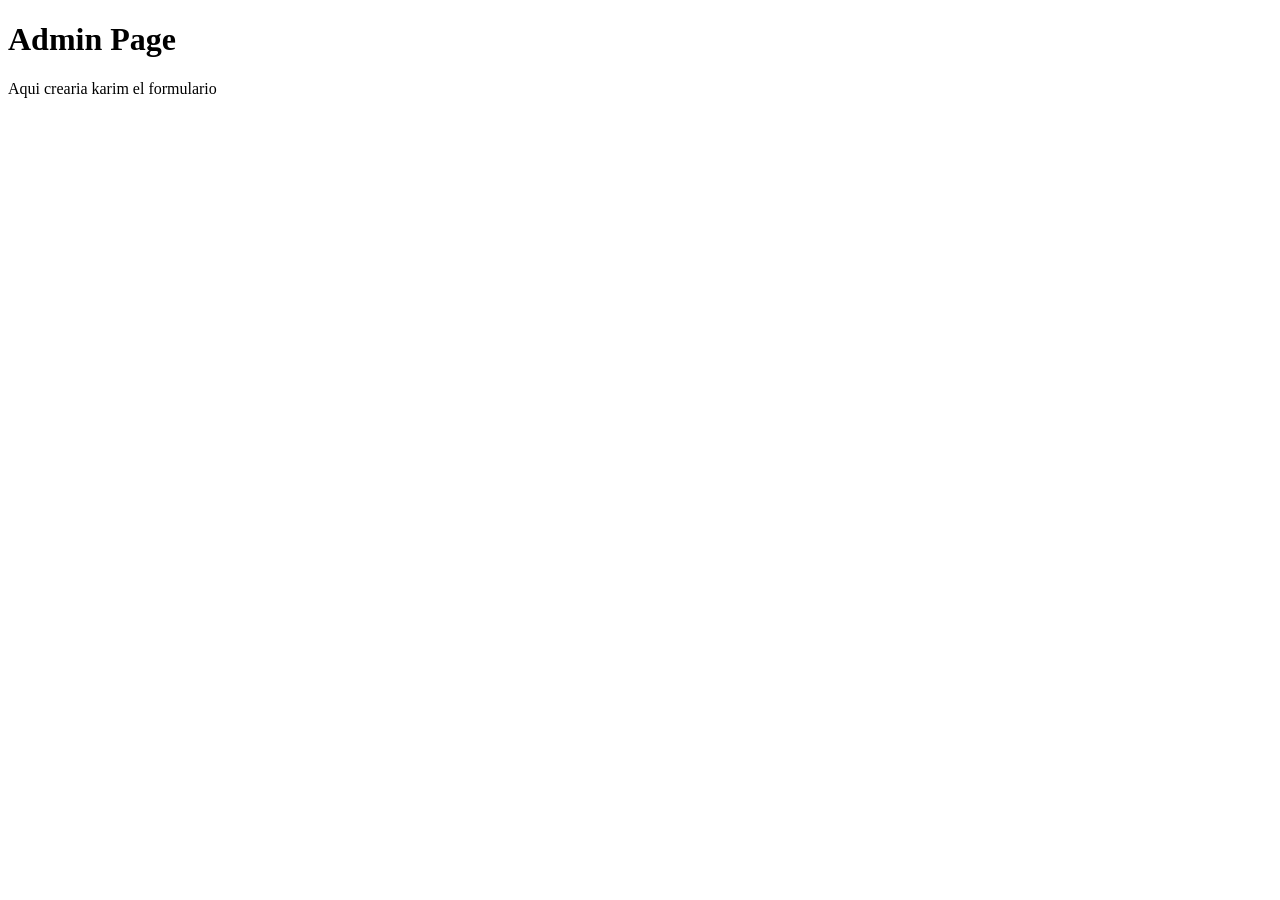
==== admin.html @ 4ebcd582 "creacion admin.html" ====
<!DOCTYPE html>
<html lang="en">
<head>
    <meta charset="UTF-8">
    <meta name="viewport" content="width=device-width, initial-scale=1.0">
    <title>admin</title>
</head>
<body>
    <h1>Admin Page</h1>
    <p>Aqui crearia karim el formulario</p>
</body>
</html>
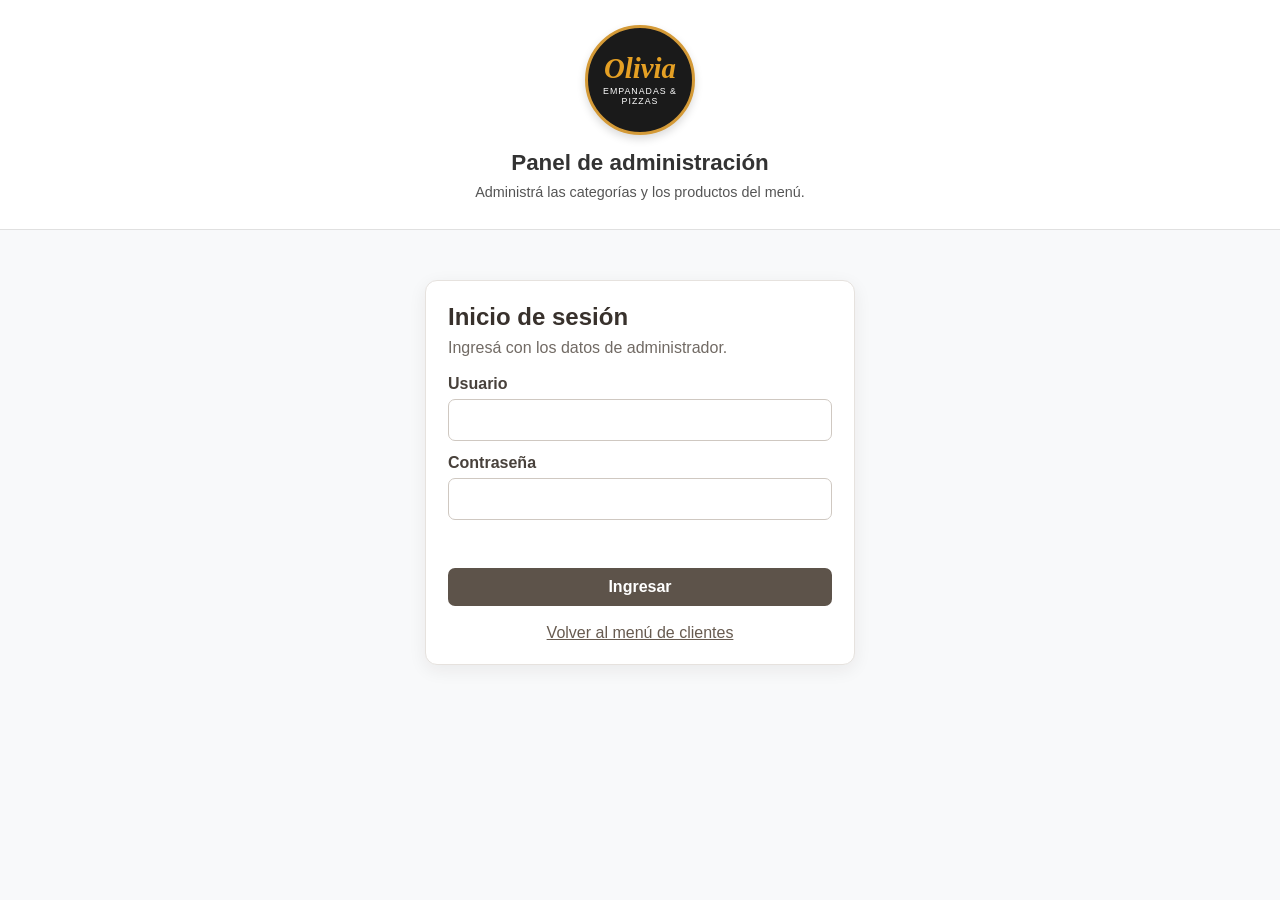
==== commit 54402ebd: "Archivo panel ADMIN + MenuData para admin" ====
--- a/admin.html
+++ b/admin.html
@@ -1,12 +1,114 @@
 <!DOCTYPE html>
-<html lang="en">
+<html lang="es">
 <head>
     <meta charset="UTF-8">
     <meta name="viewport" content="width=device-width, initial-scale=1.0">
-    <title>admin</title>
+    <title>Administración | Olivia</title>
+    <link rel="stylesheet" href="./css/index.css">
+    <link rel="stylesheet" href="./css/admin.css">
 </head>
 <body>
-    <h1>Admin Page</h1>
-    <p>Aqui crearia karim el formulario</p>
+    <!-- Encabezado compartido visualmente con la página del menú. -->
+    <header class="header">
+        <div class="logo-circle">
+            <h1>Olivia</h1>
+            <span>EMPANADAS & PIZZAS</span>
+        </div>
+        <h2 class="sucursal-titulo">Panel de administración</h2>
+        <p class="info-item">Administrá las categorías y los productos del menú.</p>
+    </header>
+
+    <main class="admin-container">
+        <!-- Esta tarjeta se muestra primero. JavaScript valida los datos ingresados. -->
+        <section id="login-panel" class="admin-card login-card">
+            <h2>Inicio de sesión</h2>
+            <p>Ingresá con los datos de administrador.</p>
+            <form id="login-form">
+                <label for="username">Usuario</label>
+                <input id="username" name="username" type="text" autocomplete="username" required>
+
+                <label for="password">Contraseña</label>
+                <input id="password" name="password" type="password" autocomplete="current-password" required>
+
+                <p id="login-message" class="message" aria-live="polite"></p>
+                <button class="admin-button primary-button" type="submit">Ingresar</button>
+            </form>
+            <a class="text-link" href="./index.html">Volver al menú de clientes</a>
+        </section>
+
+        <!-- El panel queda oculto hasta iniciar sesión correctamente. -->
+        <section id="admin-panel" hidden>
+            <div class="panel-heading">
+                <div>
+                    <h2>Editar menú</h2>
+                    <p>Los cambios se guardan en este navegador y se ven en la página del menú.</p>
+                </div>
+                <button id="logout-button" class="admin-button secondary-button" type="button">Cerrar sesión</button>
+            </div>
+
+            <div class="admin-grid">
+                <section class="admin-card">
+                    <h3 id="product-form-title">Agregar producto</h3>
+                    <!-- El mismo formulario sirve para crear y editar un producto. -->
+                    <form id="product-form">
+                        <input id="product-id" type="hidden">
+
+                        <label for="product-category">Categoría</label>
+                        <select id="product-category" required></select>
+
+                        <label for="product-name">Nombre</label>
+                        <input id="product-name" type="text" maxlength="80" required>
+
+                        <label for="product-description">Descripción</label>
+                        <textarea id="product-description" rows="3" maxlength="180"></textarea>
+
+                        <label for="product-price">Precio (pesos)</label>
+                        <input id="product-price" type="number" min="0" step="1" required>
+
+                        <label for="product-image">URL de imagen</label>
+                        <input id="product-image" type="url" placeholder="https://...">
+
+                        <div class="form-actions">
+                            <button class="admin-button primary-button" type="submit">Guardar producto</button>
+                            <button id="cancel-edit-button" class="admin-button secondary-button" type="button" hidden>Cancelar edición</button>
+                        </div>
+                    </form>
+                </section>
+
+                <section class="admin-card">
+                    <h3>Categorías</h3>
+                    <form id="category-form" class="category-form">
+                        <label for="category-name">Nueva categoría</label>
+                        <input id="category-name" type="text" maxlength="80" placeholder="Ej. Pizzas" required>
+                        <label for="category-subtitle">Subtítulo (opcional)</label>
+                        <input id="category-subtitle" type="text" maxlength="120">
+                        <button class="admin-button primary-button" type="submit">Agregar categoría</button>
+                    </form>
+                    <ul id="category-list" class="category-list"></ul>
+                </section>
+            </div>
+
+            <!-- Aquí se muestra el menú real, con el carrito y el flujo de pedido habilitados. -->
+            <section class="admin-card product-list-card">
+                <h3>Productos del menú</h3>
+                <div id="product-list" class="product-list"></div>
+            </section>
+
+            <section class="admin-card preview-card">
+                <h3>Menú actual</h3>
+                <div id="menu-container" class="container"></div>
+                <a class="admin-button secondary-button preview-link" href="./index.html" target="_blank" rel="noopener">Abrir página del cliente</a>
+            </section>
+
+            <!-- Estos elementos permiten usar el mismo carrito y envío del pedido que en index.html. -->
+            <div class="floating-cart">
+                <button id="open-cart-btn" class="cart-btn" type="button">🛒 Ver tu pedido $0</button>
+            </div>
+            <div id="cart-overlay" class="cart-overlay"></div>
+            <aside id="cart-slide" class="cart-slide"></aside>
+        </section>
+    </main>
+
+    <script type="module" src="./js/admin.js"></script>
 </body>
-</html>+</html>
--- a/css/index.css
+++ b/css/index.css
@@ -0,0 +1,221 @@
+@import "./slideCart.css";
+
+/* Reset general */
+* {
+  margin: 0;
+  padding: 0;
+  box-sizing: border-box;
+  font-family: Arial, Helvetica, sans-serif;
+}
+
+body {
+  background-color: #f8f9fa;
+  color: #333;
+  padding-bottom: 90px;
+}
+
+/* Header y logo */
+.header {
+  text-align: center;
+  padding: 25px 15px;
+  background-color: #ffffff;
+  border-bottom: 1px solid #e0e0e0;
+}
+
+.logo-circle {
+  width: 110px;
+  height: 110px;
+  border-radius: 50%;
+  background-color: #1a1a1a;
+  border: 3px solid #d49a37;
+  color: #ffffff;
+  margin: 0 auto 15px auto;
+  display: flex;
+  flex-direction: column;
+  justify-content: center;
+  align-items: center;
+  box-shadow: 0 4px 8px rgba(0,0,0,0.15);
+}
+
+.logo-circle h1 {
+  font-family: 'Georgia', serif;
+  font-size: 1.8rem;
+  color: #e5a024;
+  font-style: italic;
+  line-height: 1;
+}
+
+.logo-circle span {
+  font-size: 0.55rem;
+  letter-spacing: 1px;
+  margin-top: 4px;
+}
+
+.sucursal-titulo {
+  font-size: 1.4rem;
+  font-weight: bold;
+  margin-bottom: 8px;
+}
+
+.info-item {
+  font-size: 0.9rem;
+  color: #555;
+  margin: 4px 0;
+}
+
+.mp-info {
+  font-size: 0.9rem;
+  margin: 8px 0;
+  color: #444;
+}
+
+.horarios {
+  font-size: 0.8rem;
+  color: #777;
+  margin-top: 10px;
+  font-weight: bold;
+  text-transform: uppercase;
+}
+
+/* Contenedor del Menú */
+#menu-container {
+  max-width: 680px;
+  margin: 0 auto;
+  padding: 0 12px;
+}
+
+.banner-categoria {
+  background-color: #5d534a;
+  color: #ffffff;
+  text-align: center;
+  padding: 12px;
+  margin: 25px 0 15px 0;
+  border-radius: 4px;
+}
+
+.banner-categoria h2 {
+  font-size: 1.15rem;
+  text-transform: uppercase;
+  letter-spacing: 0.5px;
+}
+
+.banner-categoria p {
+  font-size: 0.85rem;
+  margin-top: 4px;
+  font-weight: 300;
+  opacity: 0.9;
+}
+
+/* Tarjeta de producto */
+.item-plato {
+  display: flex;
+  align-items: center;
+  justify-content: space-between;
+  padding: 14px 8px;
+  border-bottom: 1px dashed #d1d1d1;
+  background-color: #ffffff;
+}
+
+.plato-info-flex {
+  display: flex;
+  align-items: center;
+  gap: 12px;
+  flex: 1;
+  padding-right: 10px;
+}
+
+.plato-img {
+  width: 52px;
+  height: 52px;
+  border-radius: 50%;
+  object-fit: cover;
+  background-color: #eee;
+  border: 1px solid #ddd;
+}
+
+.plato-titulo {
+  color: #d49a37;
+  font-size: 0.95rem;
+  font-weight: bold;
+  text-transform: uppercase;
+}
+
+.plato-desc {
+  color: #666;
+  font-size: 0.8rem;
+  margin-top: 3px;
+  line-height: 1.2;
+}
+
+.precio {
+  font-weight: bold;
+  font-size: 1.05rem;
+  text-align: right;
+  color: #222;
+}
+
+/* Contador de unidades (+ / -) */
+.contador {
+  display: flex;
+  align-items: center;
+  border: 1px solid #bbb;
+  background: #fff;
+  margin-top: 6px;
+  border-radius: 4px;
+  overflow: hidden;
+  justify-content: space-between;
+}
+
+.contador button {
+  border: none;
+  background: #f0f0f0;
+  padding: 4px 12px;
+  cursor: pointer;
+  font-weight: bold;
+  font-size: 1rem;
+  color: #333;
+  transition: background 0.2s;
+}
+
+.contador button:hover {
+  background: #e0e0e0;
+}
+
+.contador span {
+  padding: 4px 10px;
+  font-size: 0.9rem;
+  font-weight: bold;
+  min-width: 24px;
+  text-align: center;
+}
+
+/* Botón flotante inferior */
+.floating-cart {
+  position: fixed;
+  bottom: 18px;
+  left: 0;
+  width: 100%;
+  display: flex;
+  justify-content: center;
+  pointer-events: none;
+  z-index: 99;
+}
+
+.cart-btn, #open-cart-btn {
+  pointer-events: auto;
+  background-color: #5d534a;
+  color: #ffffff;
+  border: none;
+  padding: 12px 28px;
+  border-radius: 25px;
+  font-size: 0.95rem;
+  font-weight: bold;
+  cursor: pointer;
+  box-shadow: 0 4px 12px rgba(0,0,0,0.3);
+  transition: transform 0.2s, background-color 0.2s;
+}
+
+.cart-btn:hover, #open-cart-btn:hover {
+  background-color: #4a423a;
+  transform: translateY(-2px);
+}
--- a/css/admin.css
+++ b/css/admin.css
@@ -0,0 +1,136 @@
+/* Estilos propios del acceso y del panel administrador. */
+.admin-container {
+  width: min(100% - 28px, 1100px);
+  margin: 28px auto 60px;
+}
+
+.admin-card {
+  background: #fff;
+  border: 1px solid #e6e2de;
+  border-radius: 12px;
+  box-shadow: 0 5px 18px rgba(40, 32, 25, .07);
+  padding: 22px;
+}
+
+.admin-card h2,
+.admin-card h3 {
+  color: #38312c;
+  margin-bottom: 8px;
+}
+
+.admin-card > p,
+.panel-heading p {
+  color: #716a64;
+  margin-bottom: 18px;
+}
+
+.login-card {
+  max-width: 430px;
+  margin: 50px auto;
+}
+
+.admin-container form label {
+  display: block;
+  color: #48413b;
+  font-weight: 600;
+  margin: 13px 0 6px;
+}
+
+.admin-container form input,
+.admin-container form textarea,
+.admin-container form select {
+  width: 100%;
+  border: 1px solid #cfc8c1;
+  border-radius: 7px;
+  padding: 11px 12px;
+  font: inherit;
+  background: #fff;
+}
+
+.admin-container form input:focus,
+.admin-container form textarea:focus,
+.admin-container form select:focus {
+  outline: 2px solid #d49a37;
+  border-color: transparent;
+}
+
+.admin-button {
+  display: inline-block;
+  border: 0;
+  border-radius: 7px;
+  padding: 10px 15px;
+  color: #fff;
+  font: inherit;
+  font-weight: 700;
+  text-align: center;
+  text-decoration: none;
+  cursor: pointer;
+}
+
+.primary-button { background: #5d534a; }
+.primary-button:hover { background: #433b35; }
+.secondary-button { background: #ece8e4; color: #433b35; }
+.secondary-button:hover { background: #ddd7d1; }
+.danger-button { background: #a43f36; color: #fff; }
+.danger-button:hover { background: #87332c; }
+
+.login-card .primary-button,
+.category-form .primary-button,
+.form-actions .primary-button {
+  margin-top: 18px;
+}
+
+.login-card .primary-button { width: 100%; }
+.text-link { display: block; margin-top: 18px; color: #675b50; text-align: center; }
+.message { min-height: 20px; color: #a43f36; font-size: .9rem; margin-top: 10px; }
+
+.panel-heading {
+  display: flex;
+  justify-content: space-between;
+  align-items: center;
+  gap: 16px;
+  margin-bottom: 18px;
+}
+
+.panel-heading h2 { margin-bottom: 5px; }
+.panel-heading p { margin: 0; }
+.admin-grid { display: grid; grid-template-columns: repeat(2, minmax(0, 1fr)); gap: 18px; }
+.form-actions { display: flex; gap: 10px; flex-wrap: wrap; }
+.category-form { border-bottom: 1px solid #ece8e4; padding-bottom: 18px; }
+
+.category-list { list-style: none; padding: 0; margin: 14px 0 0; }
+.category-list li {
+  display: flex;
+  justify-content: space-between;
+  align-items: center;
+  gap: 10px;
+  padding: 10px 0;
+  border-bottom: 1px solid #f0ece8;
+}
+.category-actions { display: flex; gap: 6px; }
+.small-button { border: 0; border-radius: 5px; padding: 6px 8px; cursor: pointer; background: #ece8e4; color: #433b35; }
+.small-button.danger-button { background: #a43f36; color: #fff; }
+
+.product-list-card,
+.preview-card { margin-top: 18px; }
+.managed-product {
+  display: flex;
+  justify-content: space-between;
+  align-items: center;
+  gap: 16px;
+  padding: 14px 0;
+  border-bottom: 1px solid #eee9e4;
+}
+.managed-product h4 { color: #51473f; margin-bottom: 4px; }
+.managed-product p { color: #716a64; font-size: .9rem; margin-top: 3px; }
+.product-actions { display: flex; gap: 8px; flex-shrink: 0; }
+.product-actions .admin-button { font-size: .9rem; }
+.preview-card #menu-container { padding: 0; max-width: 680px; }
+.preview-link { margin-top: 18px; }
+
+@media (max-width: 720px) {
+  .admin-grid { grid-template-columns: 1fr; }
+  .panel-heading { align-items: flex-start; flex-direction: column; }
+  .managed-product { align-items: flex-start; flex-direction: column; }
+  .category-list li { align-items: flex-start; flex-direction: column; }
+}
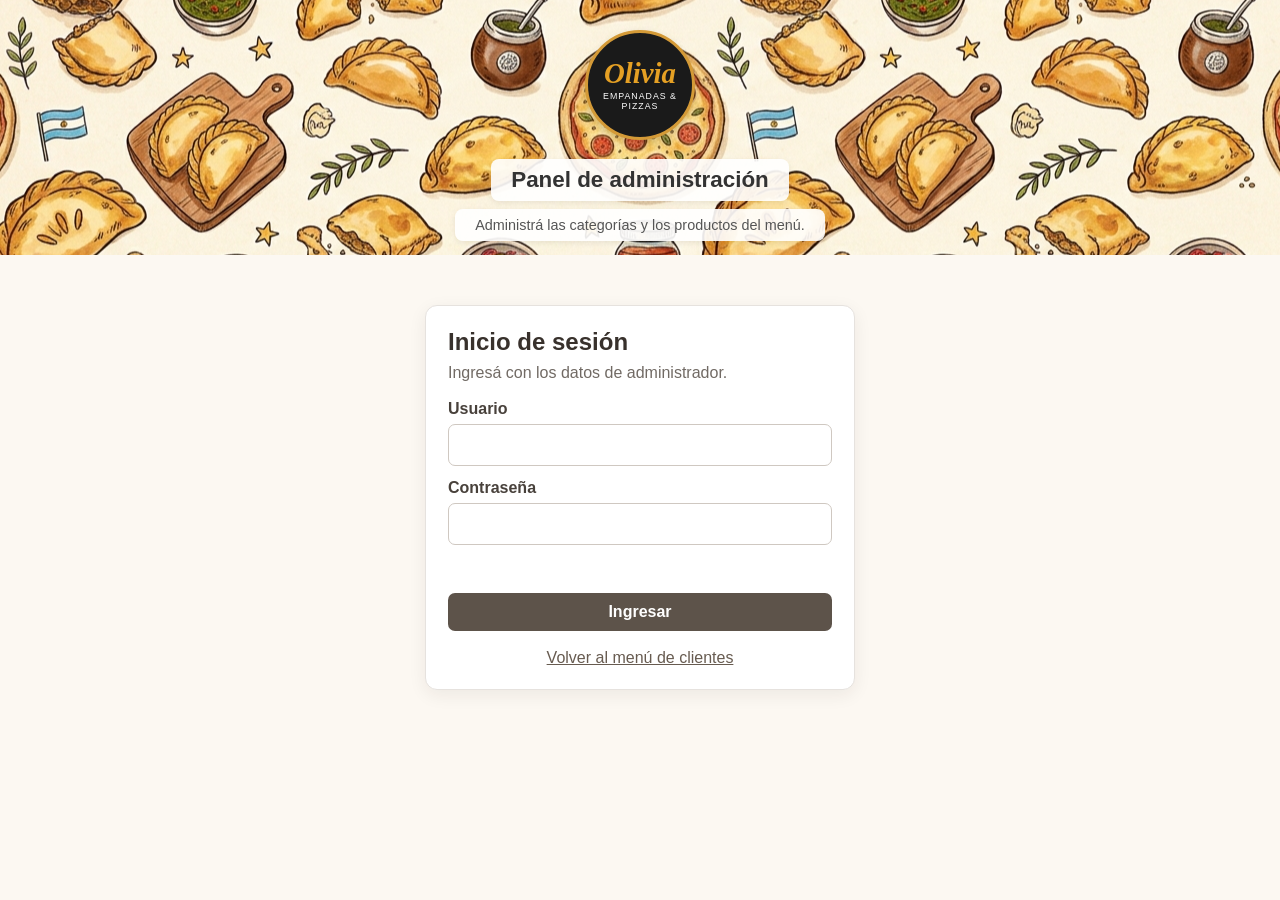
==== commit 7a5055ce: "Agrega CRUD de categorias, mejoras visuales en el banner, ocultar carrito flotante en admin y actual" ====
--- a/admin.html
+++ b/admin.html
@@ -76,15 +76,38 @@
                 </section>
 
                 <section class="admin-card">
-                    <h3>Categorías</h3>
-                    <form id="category-form" class="category-form">
-                        <label for="category-name">Nueva categoría</label>
-                        <input id="category-name" type="text" maxlength="80" placeholder="Ej. Pizzas" required>
-                        <label for="category-subtitle">Subtítulo (opcional)</label>
-                        <input id="category-subtitle" type="text" maxlength="120">
-                        <button class="admin-button primary-button" type="submit">Agregar categoría</button>
+    <h3>Categorías</h3>
+    <form id="category-form" class="category-form">
+        <!-- Campo oculto para saber si estamos editando una categoría -->
+        <input id="category-id" type="hidden">
+
+        <label for="category-name">Nueva categoría</label>
+        <input id="category-name" type="text" maxlength="80" placeholder="Ej. Pizzas" required>
+        
+        <label for="category-subtitle">Subtítulo (opcional)</label>
+        <input id="category-subtitle" type="text" maxlength="120">
+
+        <div class="form-actions">
+            <button id="category-submit-btn" class="admin-button primary-button" type="submit">Agregar categoría</button>
+            <button id="cancel-category-edit" class="admin-button secondary-button" type="button" hidden>Cancelar</button>
+        </div>
+    </form>
+    <ul id="category-list" class="category-list"></ul>
+</section>
+
+                <!-- NUEVA TARJETA: Actualización masiva de precios por categoría -->
+                <section class="admin-card">
+                    <h3>Actualizar precios por categoría</h3>
+                    <p>Modificá el precio de <strong>todos</strong> los productos de una categoría al mismo tiempo.</p>
+                    <form id="mass-price-form">
+                        <label for="mass-category">Seleccionar categoría</label>
+                        <select id="mass-category" required></select>
+
+                        <label for="mass-price">Nuevo precio unificado ($)</label>
+                        <input id="mass-price" type="number" min="0" step="1" required>
+
+                        <button class="admin-button primary-button" type="submit">Actualizar toda la categoría</button>
                     </form>
-                    <ul id="category-list" class="category-list"></ul>
                 </section>
             </div>
 
--- a/css/index.css
+++ b/css/index.css
@@ -8,18 +8,36 @@
   font-family: Arial, Helvetica, sans-serif;
 }
 
+/* Fondo general de toda la página en color crema claro */
 body {
-  background-color: #f8f9fa;
+  background-color: #fcf8f2 !important; /* Color crema claro limpio para el fondo de abajo */
   color: #333;
   padding-bottom: 90px;
 }
 
-/* Header y logo */
+/* 1. El banner superior solo con la imagen de fondo y el logo */
 .header {
   text-align: center;
-  padding: 25px 15px;
-  background-color: #ffffff;
-  border-bottom: 1px solid #e0e0e0;
+  padding: 30px 20px 10px 20px; /* Menos espacio abajo */
+  
+  /* Imagen de fondo de empanadas solo en la zona superior */
+  background-image: url('../img/fondo-empanadas.jfif'); 
+  background-repeat: repeat;
+  background-position: center;
+}
+
+/* 2. Contenedor exclusivo para el logo (si querés que destaque sobre el banner) */
+.logo-circle {
+  margin: 0 auto 15px auto;
+  box-shadow: 0 4px 8px rgba(0,0,0,0.2);
+}
+
+/* 3. La sección de los datos de la sucursal con fondo crema liso y limpio */
+.sucursal-info-container {
+  background-color: #fcf8f2;
+  padding: 20px 15px;
+  text-align: center;
+  /* border-bottom: 3px solid #d49a37;  <-- Borrá o comentá esta línea */
 }
 
 .logo-circle {
--- a/css/admin.css
+++ b/css/admin.css
@@ -134,3 +134,33 @@
   .managed-product { align-items: flex-start; flex-direction: column; }
   .category-list li { align-items: flex-start; flex-direction: column; }
 }
+
+/* Oculta únicamente el botón flotante del carrito en la página de administración */
+.floating-cart {
+  display: none !important;
+}
+
+/* Hace que el atributo hidden funcione correctamente en cualquier elemento */
+[hidden] {
+  display: none !important;
+}
+
+/* Centramos y ordenamos todo el encabezado en columna */
+.header {
+  display: flex;
+  flex-direction: column;
+  align-items: center;
+  text-align: center;
+}
+
+/* Agrupamos los textos con una placa común centrada */
+.header .sucursal-titulo, 
+.header .info-item {
+  background-color: rgba(255, 255, 255, 0.9); /* Fondo blanco traslúcido */
+  padding: 8px 20px;
+  border-radius: 8px;
+  box-shadow: 0 2px 6px rgba(0, 0, 0, 0.08);
+  margin: 4px auto;
+  display: inline-block;
+  width: fit-content;
+}
